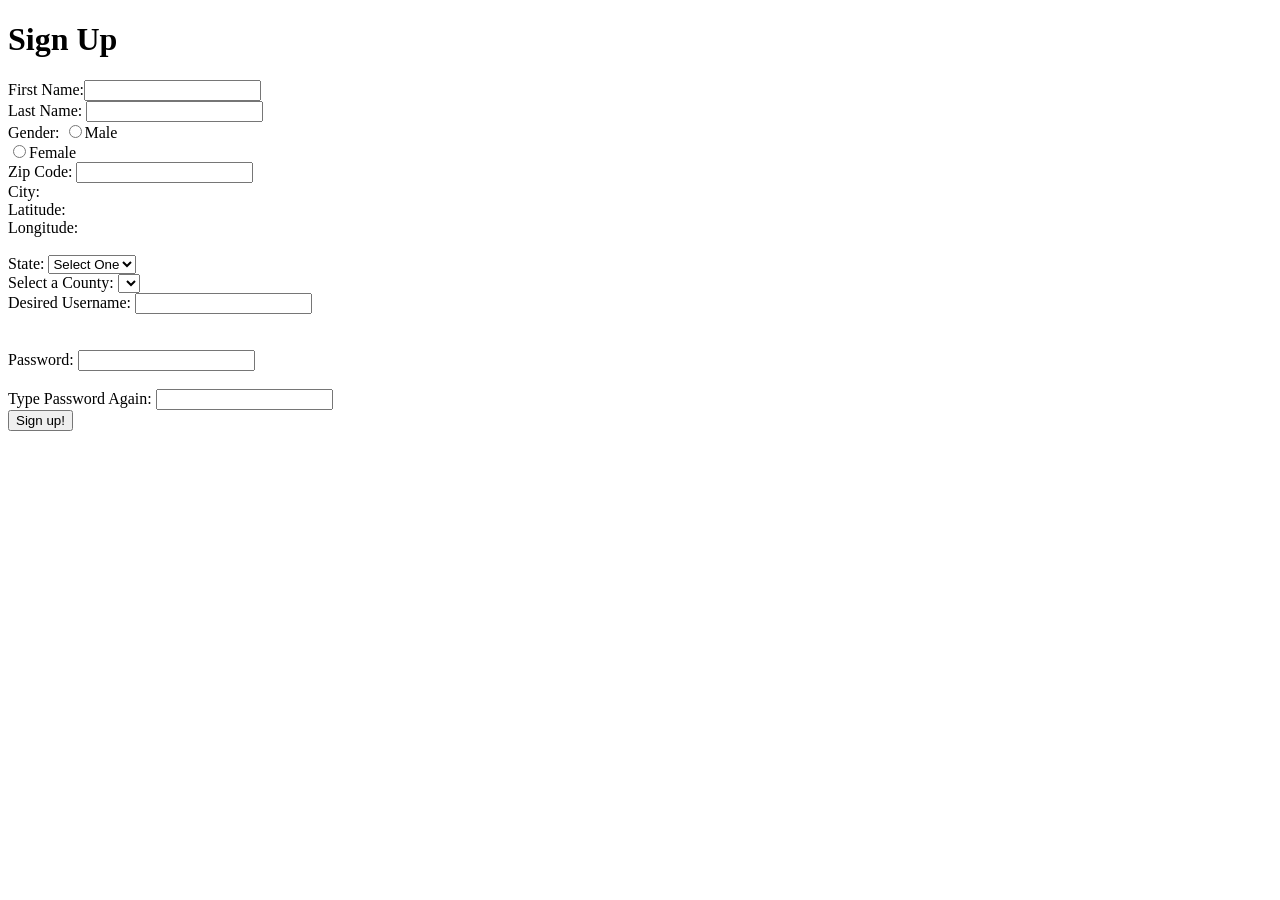
==== lab3/index.html @ 4f33e88e "lab3 init commit" ====
<!DOCTYPE html>
<html>
<head>
  <title> Sign Up Page </title>
</head>

<body>
<h1> Sign Up </h1>
<form id="signupForm" action="welcome.html">
First Name:<input type="text" name="fName"><br>
Last Name: <input type="text" name="lName"><br>
Gender:
<input type="radio" name="gender" value="m">Male<br>
<input type="radio" name="gender" value="f">Female<br>
Zip Code:  <input type="text" id="zip" name="zip"><br>
City:   <span id="city"></span> <br>
Latitude:  <span id="latitude"></span> <br>
Longitude: <span id="longitude"></span><br><br>

State:
<select id="state" name="state">
  <option>Select One</option>
  <option value="ca">California</option>
  <option value="ny">New York</option>
  <option value="tx">Texas</option>
</select> <br>


Select a County: <select id="county"></select><br>


Desired Username:
<input type="text" id="username" name="username"><br><br>
<span id="usernameError"></span><br>
Password: <input type="password" id="password" name="password"><br>
<span id=”suggestedPwd”></span> <br>
Type Password Again: <input type="password"><br>

<span id=”passwordError”></span>

<input type="submit" value="Sign up!">

</form>

  <script src="js/script.js"></script>

</body>
</html>
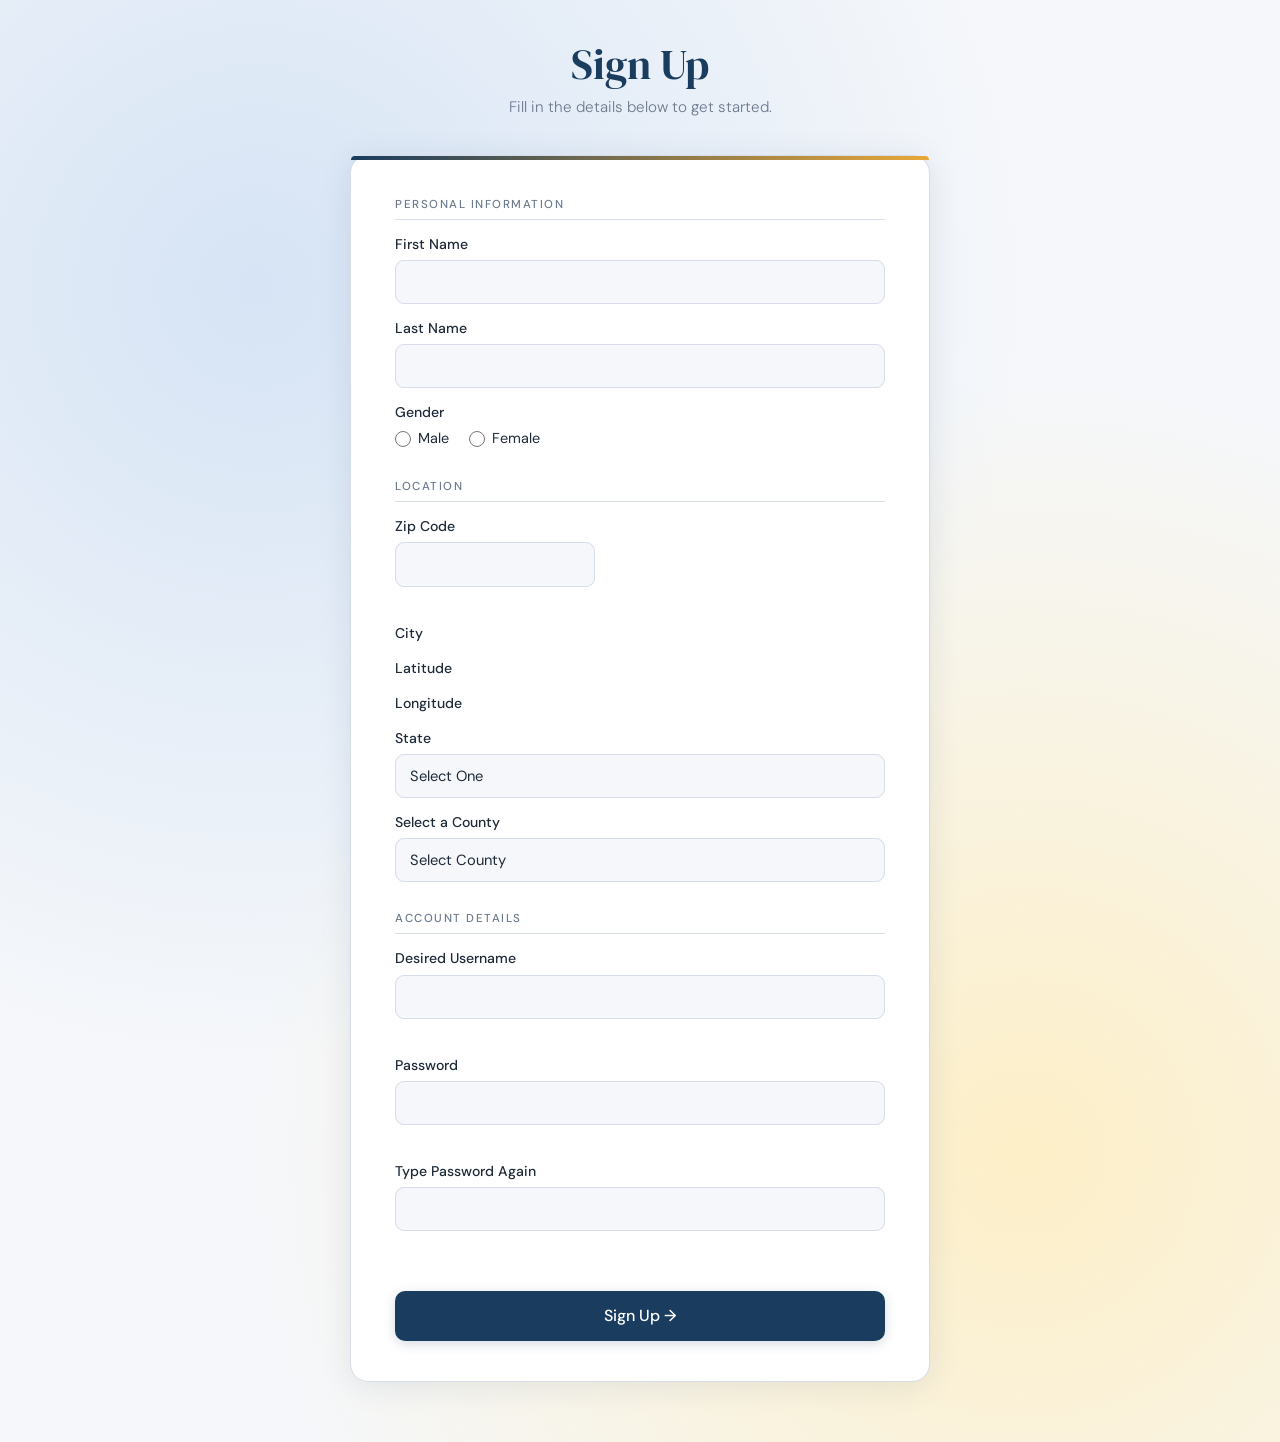
==== commit 8eca7fff: "lab3 index update" ====
--- a/lab3/index.html
+++ b/lab3/index.html
@@ -1,48 +1,295 @@
 <!DOCTYPE html>
-<html>
+<html lang="en">
 <head>
-  <title> Sign Up Page </title>
+  <meta charset="UTF-8">
+  <meta name="viewport" content="width=device-width, initial-scale=1.0">
+  <title>Sign Up Page</title>
+  <link rel="stylesheet" href="https://cdn.jsdelivr.net/npm/bootstrap@5.2.3/dist/css/bootstrap.min.css">
+  <link href="https://fonts.googleapis.com/css2?family=DM+Serif+Display&family=DM+Sans:wght@300;400;500&display=swap" rel="stylesheet">
+  <style>
+    :root {
+      --primary: #1a3c5e;
+      --accent: #e8a838;
+      --light-bg: #f5f7fa;
+      --card-bg: #ffffff;
+      --border: #d6dde8;
+      --text: #1e2a38;
+      --muted: #6c7a8d;
+    }
+
+    body {
+      background: var(--light-bg);
+      font-family: 'DM Sans', sans-serif;
+      color: var(--text);
+      min-height: 100vh;
+      background-image: radial-gradient(circle at 20% 20%, #d6e4f5 0%, transparent 50%),
+      radial-gradient(circle at 80% 80%, #fdefc7 0%, transparent 50%);
+    }
+
+    .page-wrapper {
+      max-width: 620px;
+      margin: 0 auto;
+      padding: 40px 20px 60px;
+    }
+
+    .brand-header {
+      text-align: center;
+      margin-bottom: 36px;
+    }
+
+    .brand-header h1 {
+      font-family: 'DM Serif Display', serif;
+      font-size: 2.6rem;
+      color: var(--primary);
+      margin-bottom: 6px;
+    }
+
+    .brand-header p {
+      color: var(--muted);
+      font-size: 0.95rem;
+      font-weight: 300;
+    }
+
+    .form-card {
+      background: var(--card-bg);
+      border-radius: 18px;
+      padding: 40px 44px;
+      box-shadow: 0 4px 32px rgba(26, 60, 94, 0.10);
+      border: 1px solid var(--border);
+    }
+
+    .accent-bar {
+      height: 4px;
+      background: linear-gradient(90deg, var(--primary), var(--accent));
+      border-radius: 18px 18px 0 0;
+      margin: -40px -44px 36px;
+    }
+
+    .section-label {
+      font-size: 0.72rem;
+      font-weight: 500;
+      letter-spacing: 1.5px;
+      text-transform: uppercase;
+      color: var(--muted);
+      margin: 28px 0 14px;
+      padding-bottom: 6px;
+      border-bottom: 1px solid var(--border);
+    }
+
+    .field-row {
+      margin-bottom: 14px;
+    }
+
+    .form-label {
+      font-size: 0.88rem;
+      font-weight: 500;
+      color: var(--text);
+      margin-bottom: 5px;
+      display: block;
+    }
+
+    .form-control,
+    .form-select {
+      border: 1.5px solid var(--border);
+      border-radius: 9px;
+      padding: 10px 14px;
+      font-size: 0.92rem;
+      font-family: 'DM Sans', sans-serif;
+      background: var(--light-bg);
+      color: var(--text);
+      transition: border-color 0.2s, box-shadow 0.2s;
+      width: 100%;
+    }
+
+    .form-control:focus,
+    .form-select:focus {
+      border-color: var(--primary);
+      box-shadow: 0 0 0 3px rgba(26, 60, 94, 0.10);
+      background: #fff;
+      outline: none;
+    }
+
+    .form-control::placeholder {
+      color: #b0bac8;
+    }
+
+    .gender-row {
+      display: flex;
+      gap: 20px;
+      margin-top: 4px;
+    }
+
+    .gender-option {
+      display: flex;
+      align-items: center;
+      gap: 7px;
+      font-size: 0.9rem;
+      cursor: pointer;
+    }
+
+    .gender-option input[type="radio"] {
+      accent-color: var(--primary);
+      width: 16px;
+      height: 16px;
+    }
+
+    .inline-feedback {
+      font-size: 0.82rem;
+      font-weight: 500;
+      margin-top: 4px;
+      display: block;
+      min-height: 18px;
+    }
+
+    .btn-signup {
+      background: var(--primary);
+      color: #fff;
+      border: none;
+      border-radius: 10px;
+      padding: 13px 0;
+      font-size: 1rem;
+      font-family: 'DM Sans', sans-serif;
+      font-weight: 500;
+      width: 100%;
+      margin-top: 28px;
+      transition: background 0.2s, transform 0.1s, box-shadow 0.2s;
+      box-shadow: 0 3px 12px rgba(26, 60, 94, 0.18);
+      cursor: pointer;
+    }
+
+    .location-value {
+      display: inline-block;
+      background: #eef2f8;
+      color: var(--primary);
+      border-radius: 8px;
+      padding: 6px 12px;
+      font-size: 0.9rem;
+      font-weight: 500;
+      min-width: 60px;
+    }
+
+    .location-value:empty {
+      display: none;
+    }
+
+    .btn-signup:hover {
+      background: #25527e;
+      transform: translateY(-1px);
+      box-shadow: 0 6px 18px rgba(26, 60, 94, 0.22);
+      color: #fff;
+    }
+
+    @media (max-width: 600px) {
+      .form-card {
+        padding: 28px 20px;
+      }
+
+      .accent-bar {
+        margin: -28px -20px 28px;
+      }
+    }
+  </style>
 </head>
-
 <body>
-<h1> Sign Up </h1>
-<form id="signupForm" action="welcome.html">
-First Name:<input type="text" name="fName"><br>
-Last Name: <input type="text" name="lName"><br>
-Gender:
-<input type="radio" name="gender" value="m">Male<br>
-<input type="radio" name="gender" value="f">Female<br>
-Zip Code:  <input type="text" id="zip" name="zip"><br>
-City:   <span id="city"></span> <br>
-Latitude:  <span id="latitude"></span> <br>
-Longitude: <span id="longitude"></span><br><br>
-
-State:
-<select id="state" name="state">
-  <option>Select One</option>
-  <option value="ca">California</option>
-  <option value="ny">New York</option>
-  <option value="tx">Texas</option>
-</select> <br>
-
-
-Select a County: <select id="county"></select><br>
-
-
-Desired Username:
-<input type="text" id="username" name="username"><br><br>
-<span id="usernameError"></span><br>
-Password: <input type="password" id="password" name="password"><br>
-<span id=”suggestedPwd”></span> <br>
-Type Password Again: <input type="password"><br>
-
-<span id=”passwordError”></span>
-
-<input type="submit" value="Sign up!">
-
-</form>
-
-  <script src="js/script.js"></script>
-
+
+<div class="page-wrapper">
+  <div class="brand-header">
+    <h1>Sign Up</h1>
+    <p>Fill in the details below to get started.</p>
+  </div>
+
+  <div class="form-card">
+    <div class="accent-bar"></div>
+
+    <form id="signupForm" action="welcome.html">
+
+      <div class="section-label">Personal Information</div>
+
+      <div class="field-row">
+        <label class="form-label" for="fName">First Name</label>
+        <input type="text" class="form-control" id="fName" name="fName">
+      </div>
+
+      <div class="field-row">
+        <label class="form-label" for="lName">Last Name</label>
+        <input type="text" class="form-control" id="lName" name="lName">
+      </div>
+
+      <div class="field-row">
+        <label class="form-label">Gender</label>
+        <div class="gender-row">
+          <label class="gender-option">
+            <input type="radio" name="gender" value="m"> Male
+          </label>
+          <label class="gender-option">
+            <input type="radio" name="gender" value="f"> Female
+          </label>
+        </div>
+      </div>
+
+      <div class="section-label">Location</div>
+
+      <div class="field-row">
+        <label class="form-label" for="zip">Zip Code</label>
+        <input type="text" class="form-control" id="zip" name="zip" style="max-width: 200px;">
+        <span id="zipError" class="inline-feedback"></span>
+      </div>
+
+      <div class="field-row">
+        <label class="form-label">City</label>
+        <span id="city" class="location-value"></span>
+      </div>
+
+      <div class="field-row">
+        <label class="form-label">Latitude</label>
+        <span id="latitude" class="location-value"></span>
+      </div>
+
+      <div class="field-row">
+        <label class="form-label">Longitude</label>
+        <span id="longitude" class="location-value"></span>
+      </div>
+
+      <div class="field-row">
+        <label class="form-label" for="state">State</label>
+        <select id="state" name="state" class="form-select">
+          <option value="">Select One</option>
+        </select>
+      </div>
+
+      <div class="field-row">
+        <label class="form-label" for="county">Select a County</label>
+        <select id="county" name="county" class="form-select">
+          <option value="">Select County</option>
+        </select>
+      </div>
+
+      <div class="section-label">Account Details</div>
+
+      <div class="field-row">
+        <label class="form-label" for="username">Desired Username</label>
+        <input type="text" class="form-control" id="username" name="username">
+        <span id="usernameError" class="inline-feedback"></span>
+      </div>
+
+      <div class="field-row">
+        <label class="form-label" for="password">Password</label>
+        <input type="password" class="form-control" id="password" name="password">
+        <span id="suggestedPwd" class="inline-feedback"></span>
+      </div>
+
+      <div class="field-row">
+        <label class="form-label" for="confirmPassword">Type Password Again</label>
+        <input type="password" class="form-control" id="confirmPassword" name="confirmPassword">
+      </div>
+
+      <span id="passwordError" class="inline-feedback"></span>
+
+      <button type="submit" class="btn-signup">Sign Up →</button>
+    </form>
+  </div>
+</div>
+
+<script src="js/script.js"></script>
 </body>
 </html>
